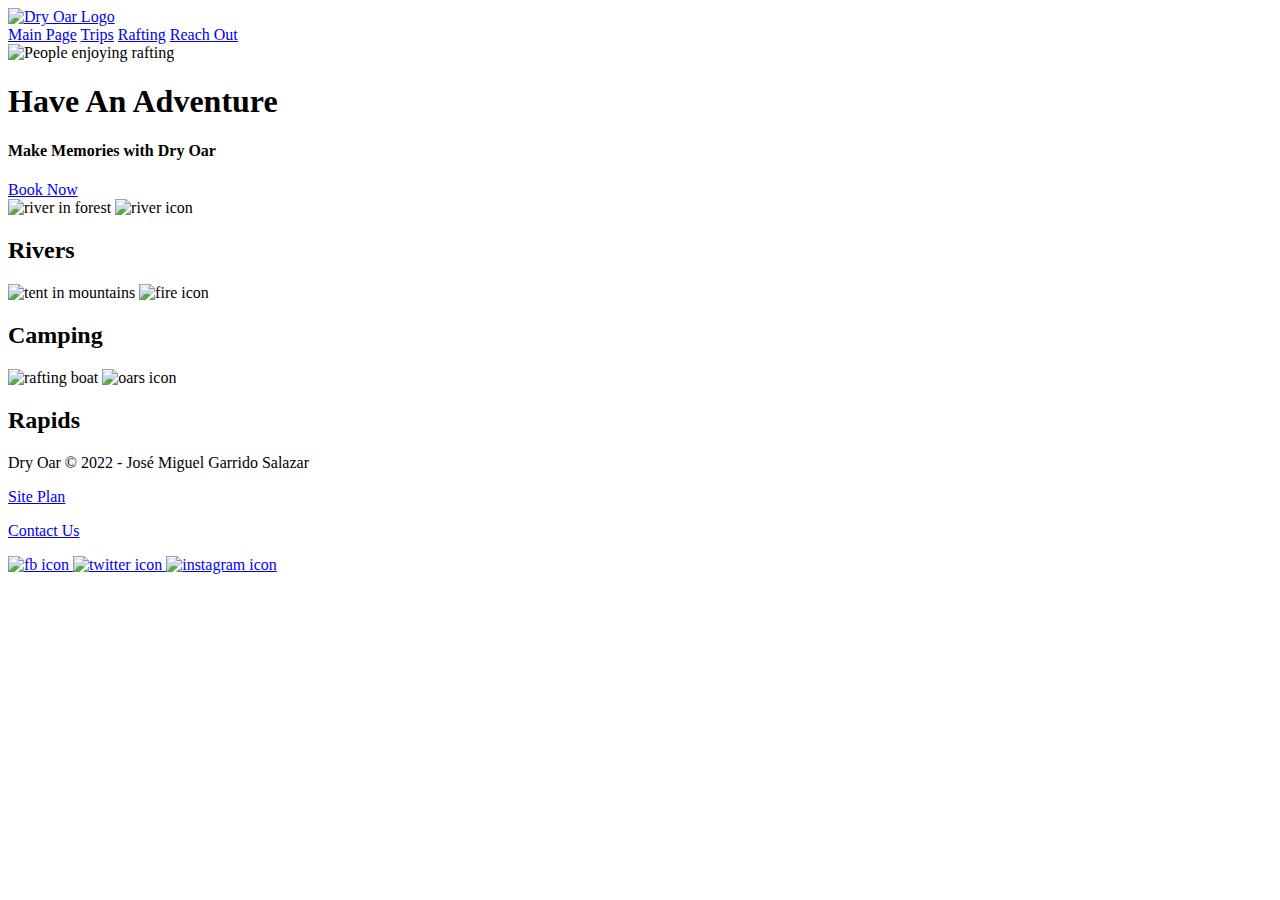
==== index.html @ 1d6b9b56 "excelent" ====
<!DOCTYPE html>
<html lang="en">
<head>
    <meta charset="UTF-8">
    <meta http-equiv="X-UA-Compatible" content="IE=edge">
    <meta name="viewport" content="width=device-width, initial-scale=1.0">
    <title>Home</title>
</head>
<body>
    <header>

        <a id="logo-link" href="index.html">
            <img class="logo" src="images/logo.png" alt="Dry Oar Logo">
        </a>
        <nav>
            <a href="index.html">Main Page</a>
            <a href="#">Trips</a>
            <a href="site-plan-rafting.html">Rafting</a>
            <a href="contact.html">Reach Out</a>
        </nav>
    </header>
    <div id="hero">
        <div>
            <div id="hero-box">
                
                <img src="images/hero.png" alt="People enjoying rafting" id="hero-img">
                <section id="hero-msg">
                    <h1 class="home-title">Have An Adventure</h1>
                    <h4>Make Memories with Dry Oar</h4>
                    <div class="button-box">
                        <a href="contact.html" class="book">
                            Book Now
                        </a>
                    </div>
                </section>
            </div>
        </div>
    </div>


    <main class="home-grid">
        <section class="rivers-card">
            <img class="card-img" src="images/rivers.jpeg" alt="river in forest">
            <img class="icon" src="images/river_icon.png" alt="river icon">
            <h2>Rivers</h2>
        </section>
        <section class="camping-card">
            <img class="card-img" src="images/camping.jpeg" alt="tent in mountains">
            <img class="icon" src="images/fire_icon.png" alt="fire icon">
            <h2>Camping</h2>
        </section>
        <section class="rapids-card">
            <img class="card-img" src="images/rapids.jpeg" alt="rafting boat">
            <img class="icon" src="images/oars.png" alt="oars icon">
            <h2>Rapids</h2>
        </section>
    </main>
    
    <footer>
        <p>Dry Oar &copy; 2022 - José Miguel Garrido Salazar</p>
        <p><a href="site-plan-rafting.html">Site Plan</a></p>
        <p><a href="contact.html">Contact Us</a></p>
        <div class="social">
            <a href="https://facebook.com">
                <img src="images/facebook.png" alt="fb icon">
            </a>
            <a href="https://twitter.com">
                <img src="images/twitter.png" alt="twitter icon">
            </a>
            <a href="https://instagram.com">
                <img src="images/instagram.png" alt="instagram icon">
            </a>
        </div>
    </footer>

    
</body>
</html>
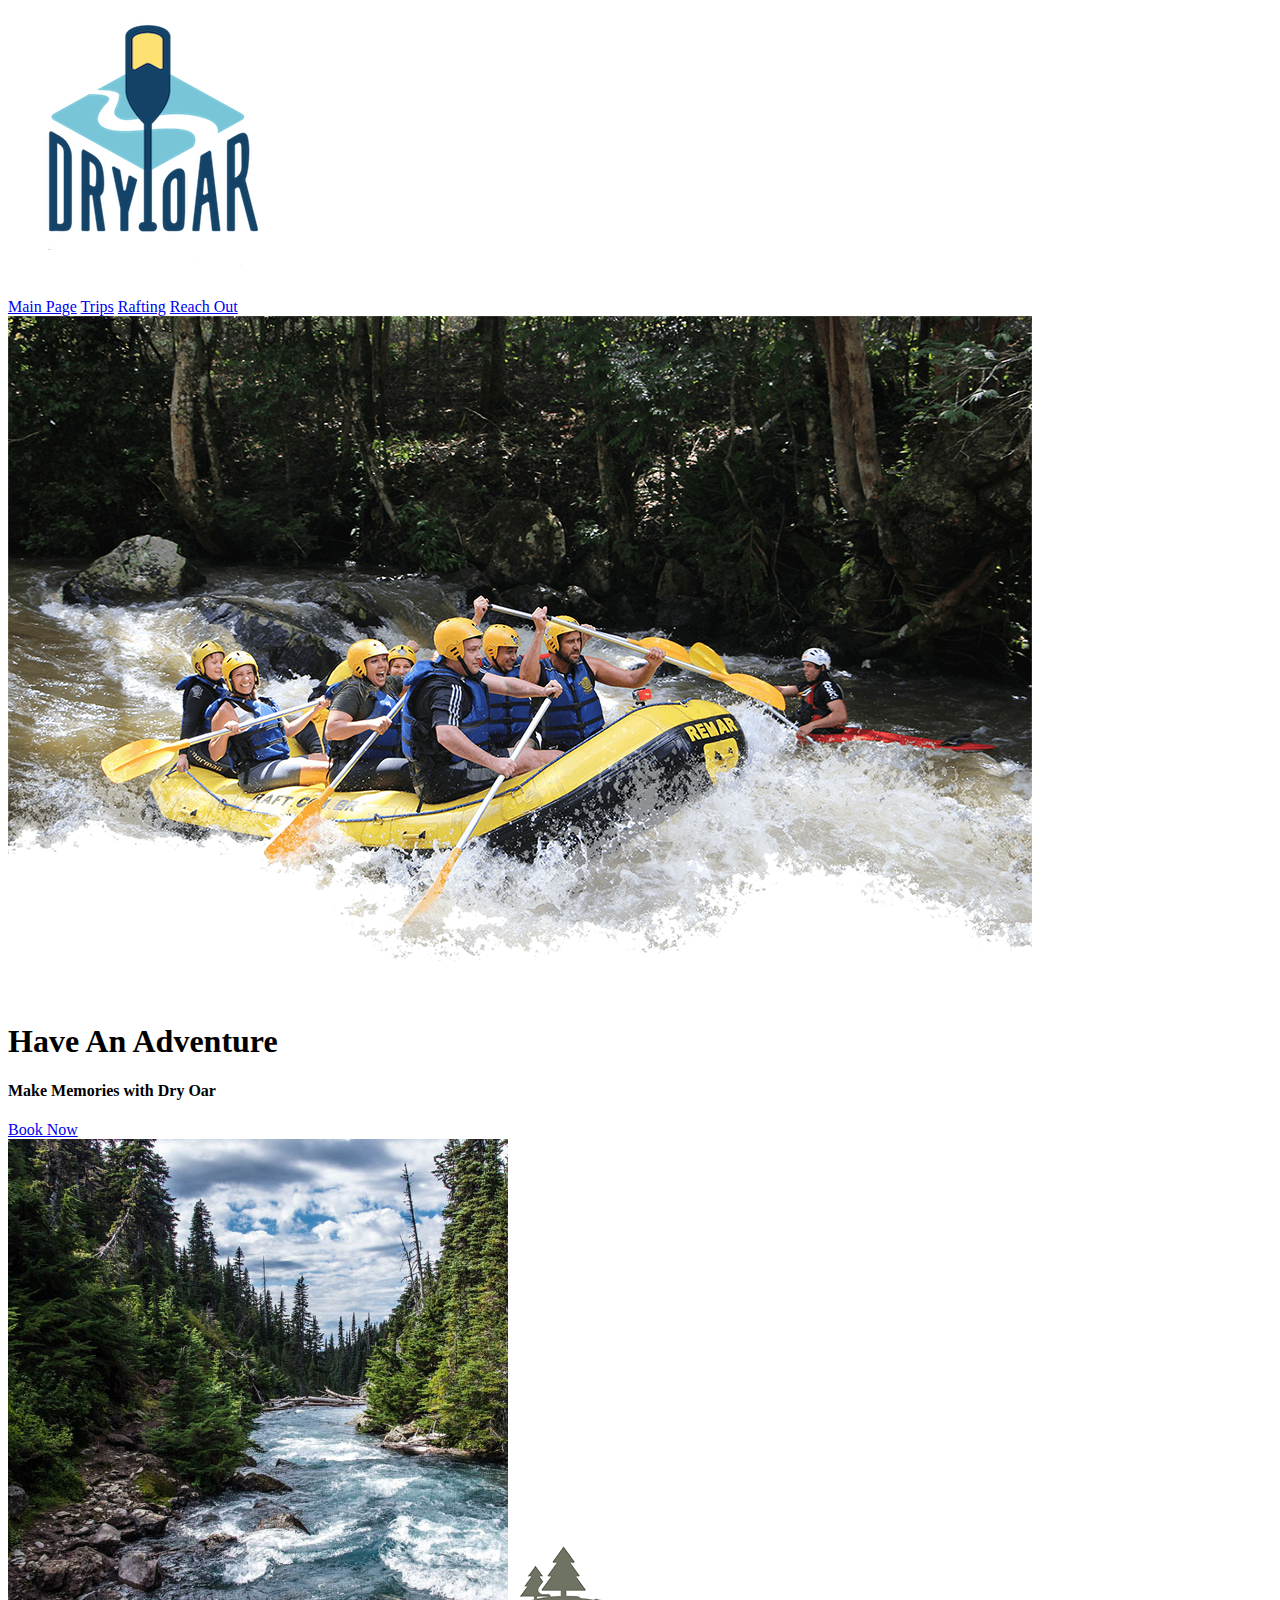
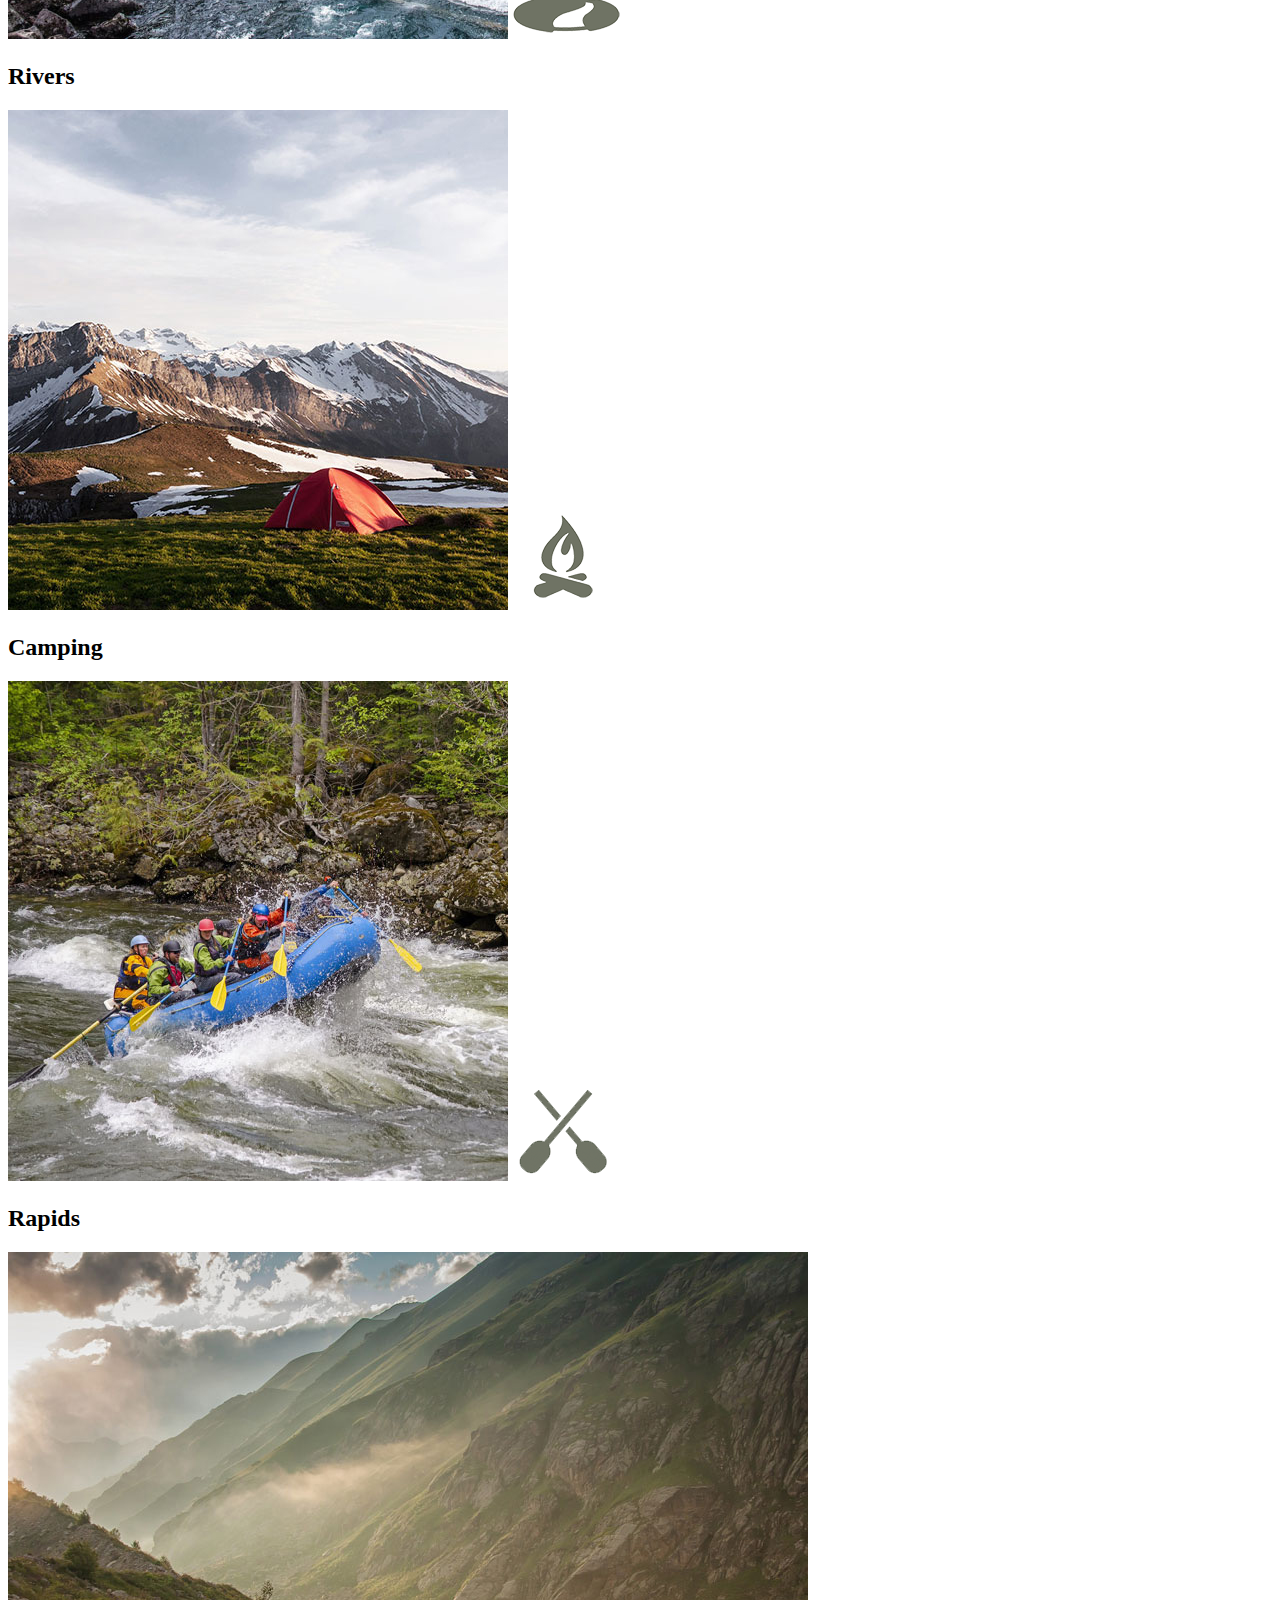
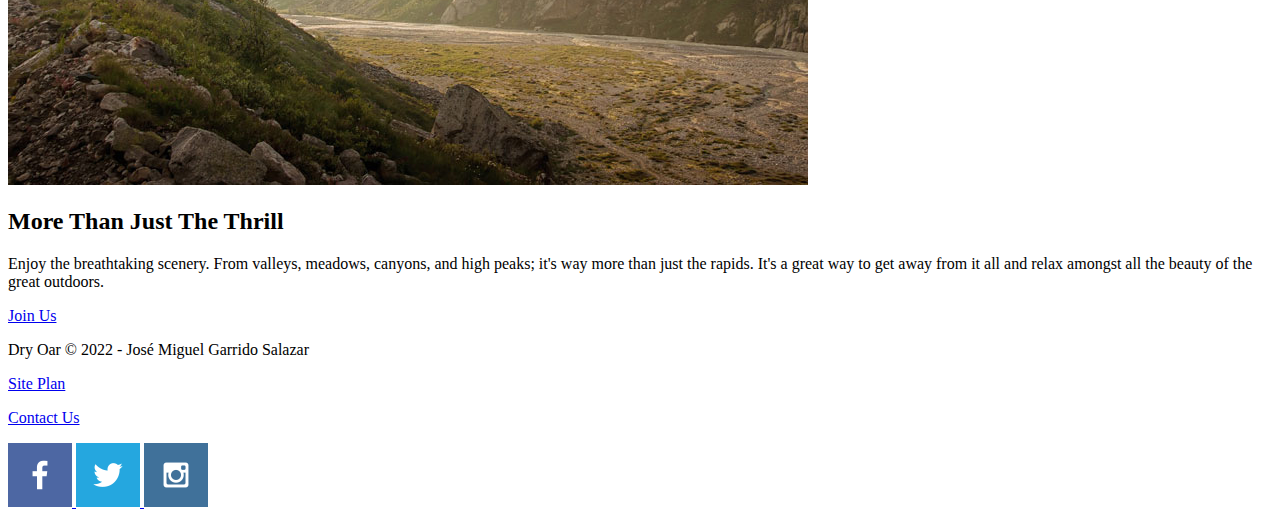
==== commit 410c5288: "Update index.html" ====
--- a/index.html
+++ b/index.html
@@ -4,22 +4,24 @@
     <meta charset="UTF-8">
     <meta http-equiv="X-UA-Compatible" content="IE=edge">
     <meta name="viewport" content="width=device-width, initial-scale=1.0">
+    <link rel="stylesheet" href="styles/styles.css">
     <title>Home</title>
 </head>
 <body>
-    <header>
+    <div id="content">
+        <header>
 
         <a id="logo-link" href="index.html">
             <img class="logo" src="images/logo.png" alt="Dry Oar Logo">
         </a>
         <nav>
-            <a href="index.html">Main Page</a>
-            <a href="#">Trips</a>
-            <a href="site-plan-rafting.html">Rafting</a>
-            <a href="contact.html">Reach Out</a>
+            <a href="index.html" target="_blank">Main Page</a>
+            <a href="#" target="_blank">Trips</a>
+            <a href="site-plan-rafting.html" target="_blank">Rafting</a>
+            <a href="contact.html" target="_blank">Reach Out</a>
         </nav>
-    </header>
-    <div id="hero">
+        </header>
+        <div id="hero">
         <div>
             <div id="hero-box">
                 
@@ -35,10 +37,10 @@
                 </section>
             </div>
         </div>
-    </div>
+        </div>
 
 
-    <main class="home-grid">
+        <main class="home-grid">
         <section class="rivers-card">
             <img class="card-img" src="images/rivers.jpeg" alt="river in forest">
             <img class="icon" src="images/river_icon.png" alt="river icon">
@@ -54,9 +56,17 @@
             <img class="icon" src="images/oars.png" alt="oars icon">
             <h2>Rapids</h2>
         </section>
-    </main>
+
+        <div id="background"></div>
+        <img class="mountains" src="images/mountains.jpeg" alt="Misty mountains">
+        <section class="msg">
+            <h2>More Than Just The Thrill</h2>
+            <p>Enjoy the breathtaking scenery. From valleys, meadows, canyons, and high peaks; it's way more than just the rapids. It's a great way to get away from it all and relax amongst all the beauty of the great outdoors. </p>
+            <a class='join' href="rivers.html">Join Us</a>
+        </section>
+        </main>
     
-    <footer>
+        <footer>
         <p>Dry Oar &copy; 2022 - José Miguel Garrido Salazar</p>
         <p><a href="site-plan-rafting.html">Site Plan</a></p>
         <p><a href="contact.html">Contact Us</a></p>
@@ -71,8 +81,8 @@
                 <img src="images/instagram.png" alt="instagram icon">
             </a>
         </div>
-    </footer>
-
+        </footer>
+    </div>
     
 </body>
-</html>+</html>
--- a/styles/styles.css
+++ b/styles/styles.css
@@ -0,0 +1,9 @@
+.main-para {
+    font-size: 1.5em;
+    line-height: 1.5em;
+}
+
+#active {
+    background-color: white;
+    color: steelblue;
+}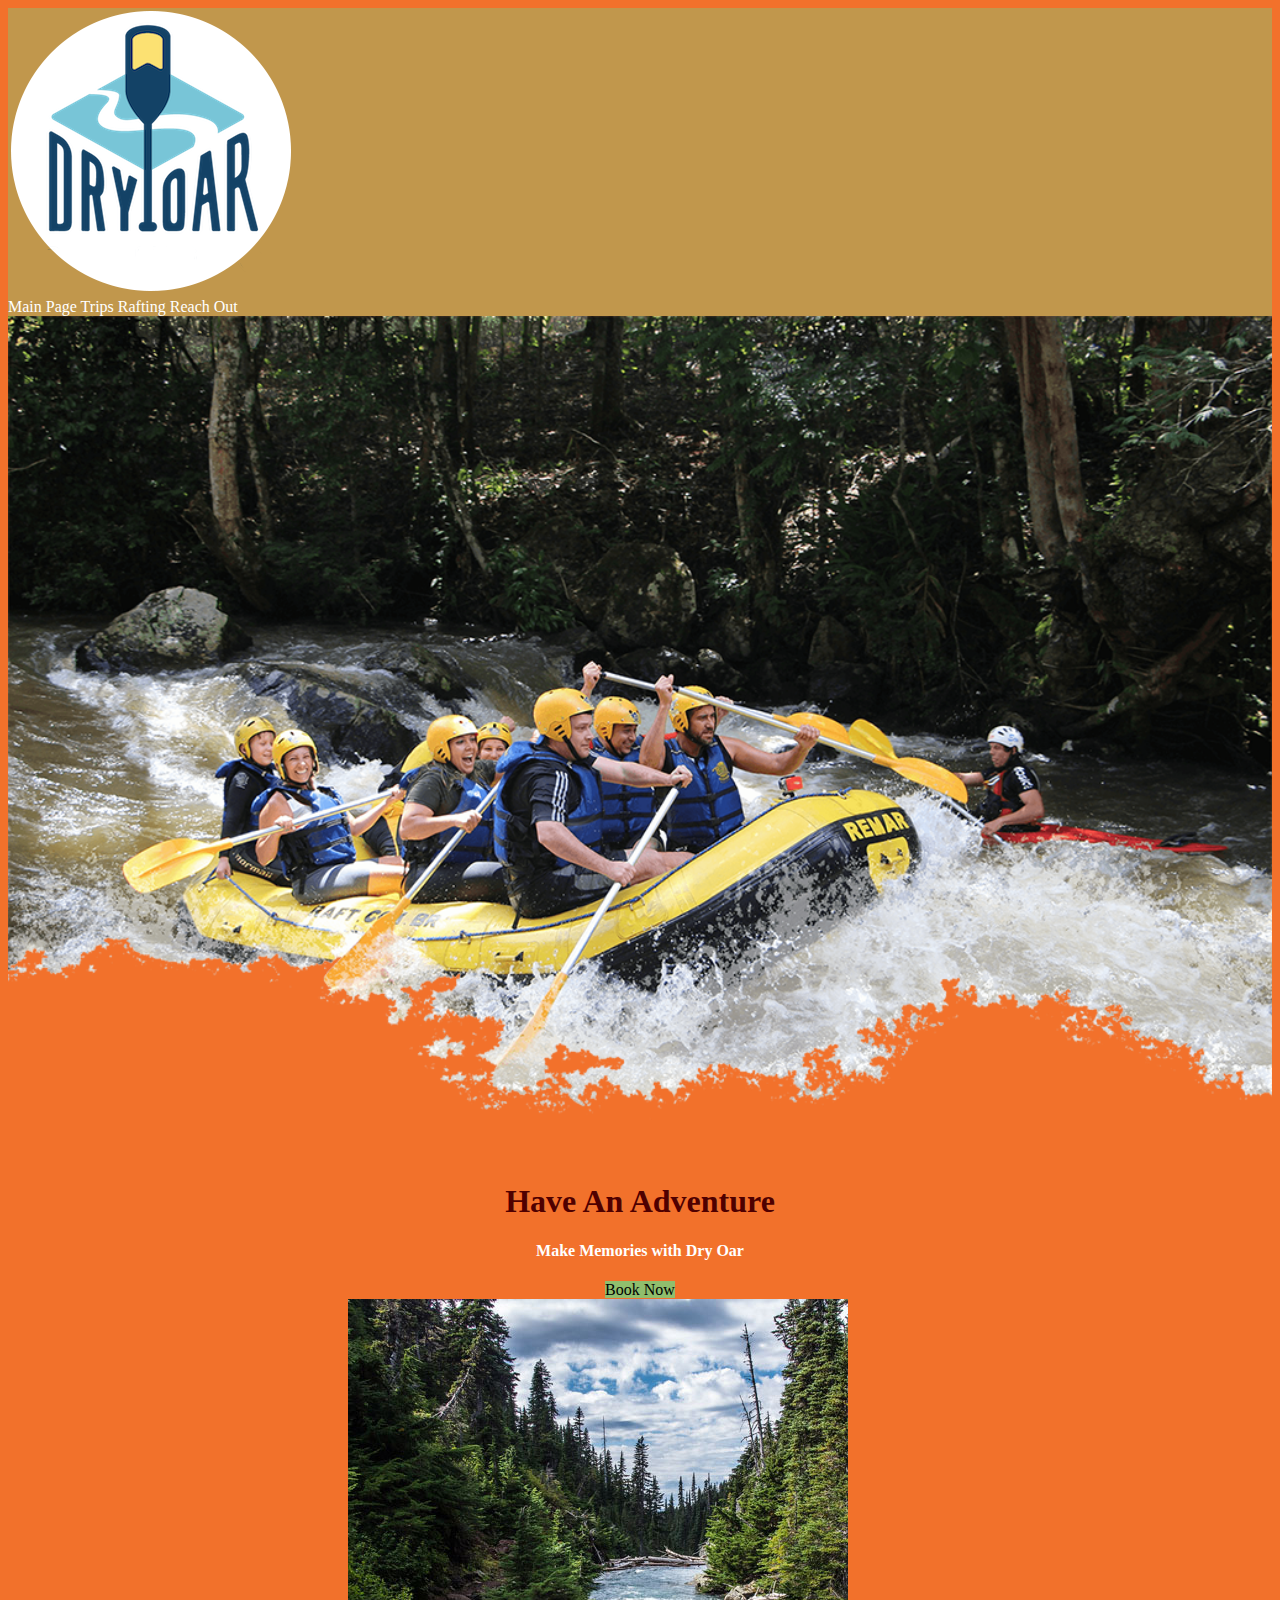
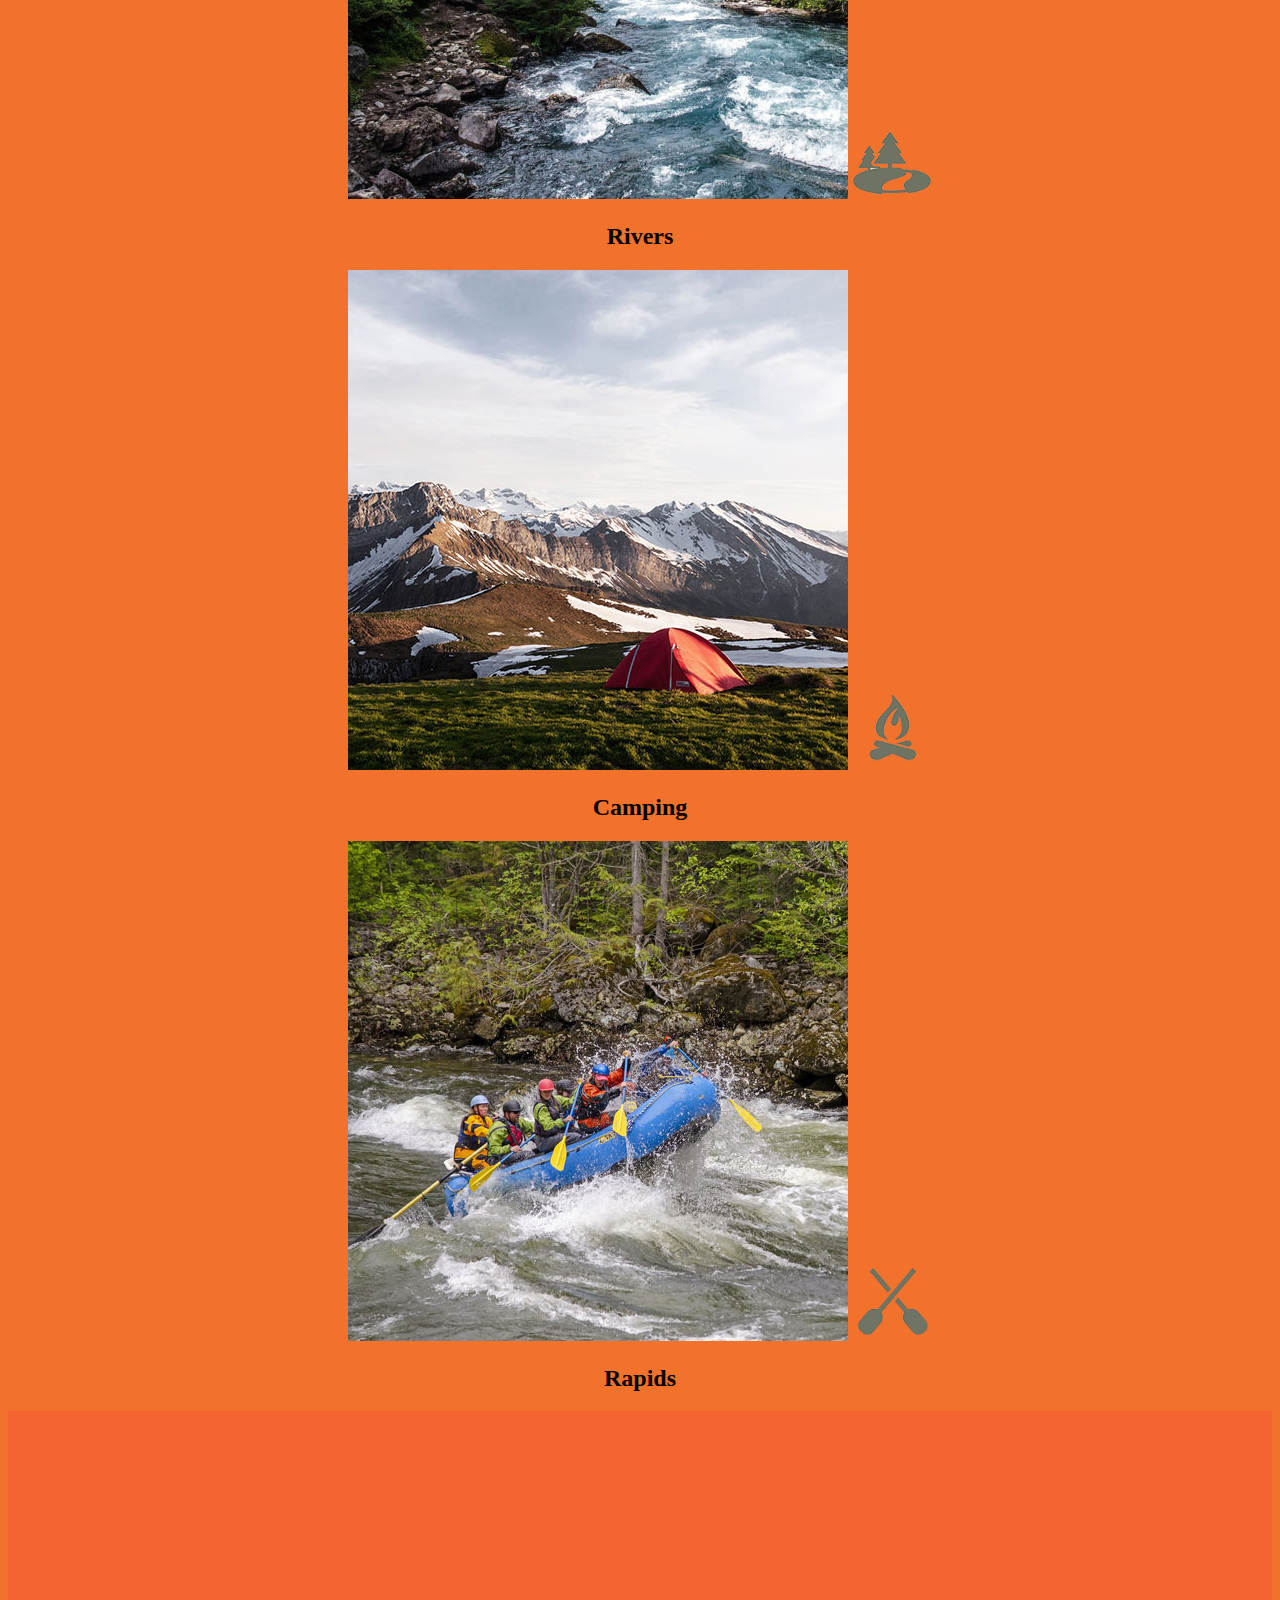
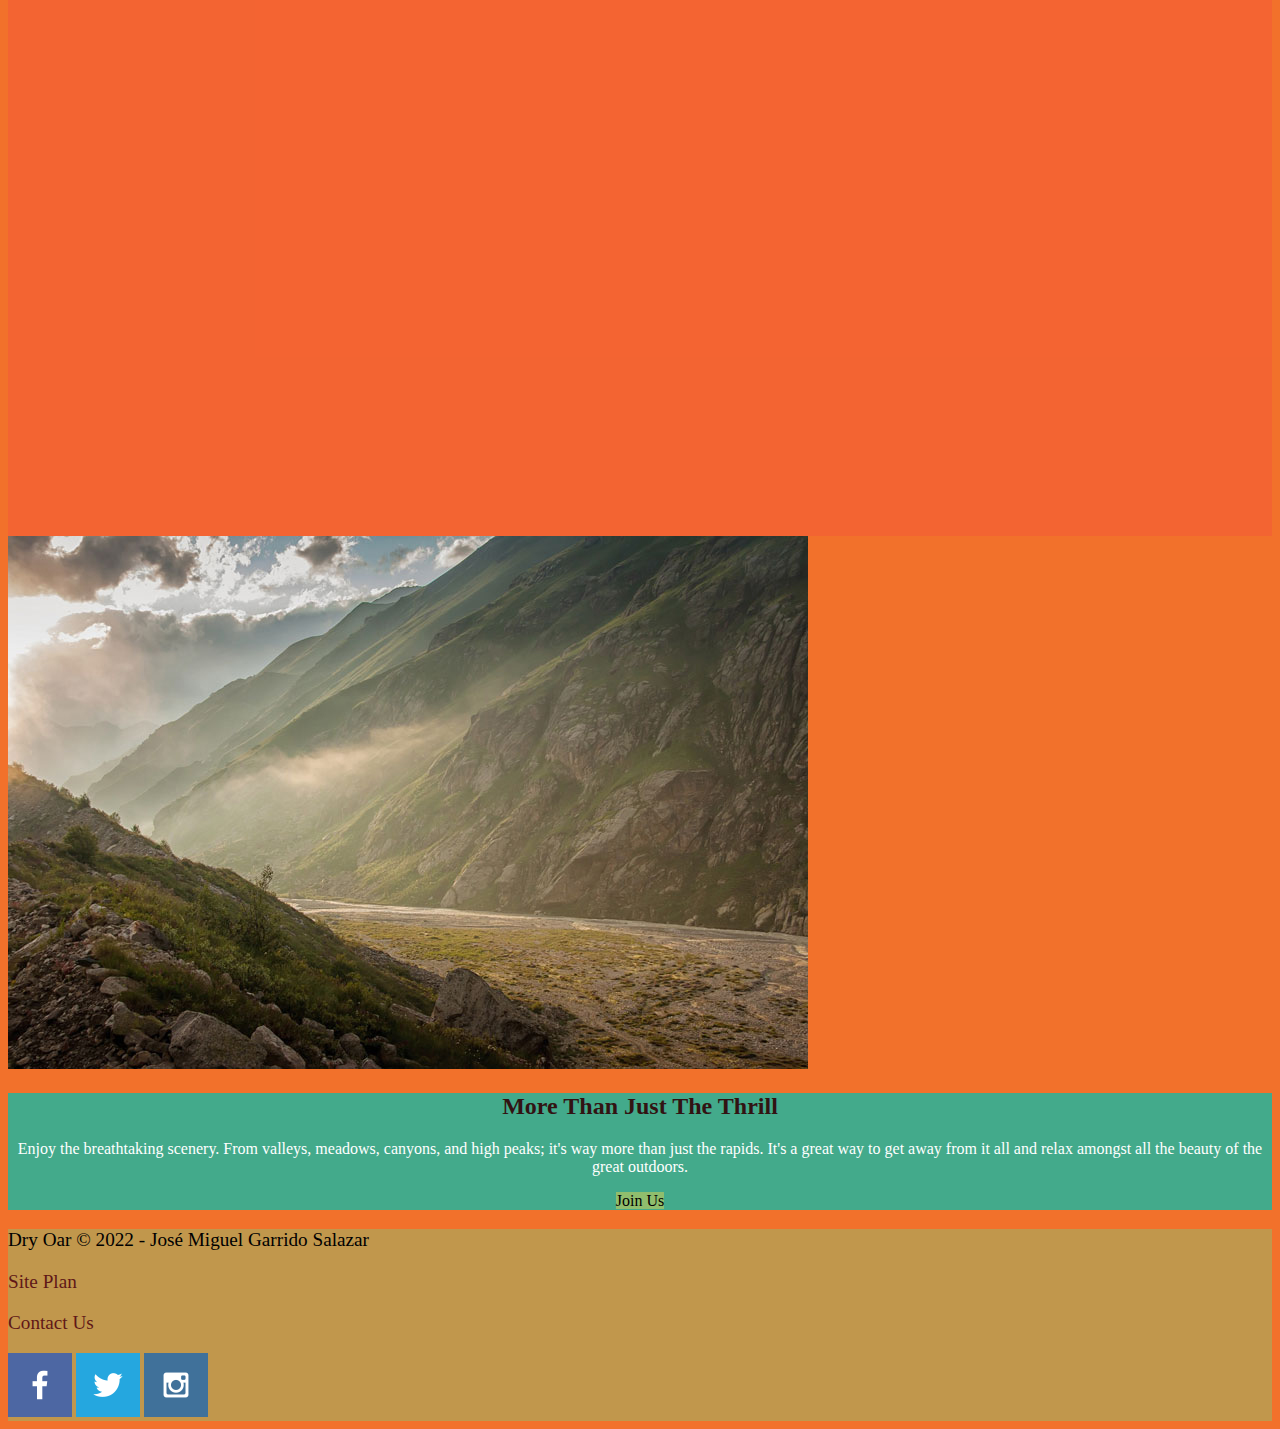
==== commit 0f5e1d02: "Update index.html" ====
--- a/index.html
+++ b/index.html
@@ -86,3 +86,7 @@
     
 </body>
 </html>
+
+    
+</body>
+</html>
--- a/styles/styles.css
+++ b/styles/styles.css
@@ -6,4 +6,125 @@
 #active {
     background-color: white;
     color: steelblue;
-}+}
+#content{
+    max-width: 1600px;
+    margin: 0 auto;
+    
+}
+/*centrar */
+
+
+
+nav a{
+text-align: center;
+color: white;
+text-decoration: none;
+
+}
+#hero-msg h1, #hero-msg h4{
+
+text-align: center;
+}
+.button-box{
+text-align: center;
+}
+main section{
+text-align: center;
+}
+
+
+
+/* darle colores a todos*/
+
+
+
+
+
+body{
+   background-color: rgba(242, 113, 43);
+}
+header{
+    background-color: rgba(144, 190, 109,0.5);
+}
+nav a:hover{
+    color: white;
+    text-decoration: underline;
+}
+.book, .join{
+    background-color: #90BE6D;
+}
+.book:hover, .join:hover{
+    color: white;
+}
+#background{
+    height: 725px;
+    background-color: #f9414446;
+}
+.msg{
+    background-color: #43AA8B;
+}
+footer{
+    background-color: rgba(144, 190, 109,0.5);
+}
+
+
+/* colores de la fuente*/
+
+
+nav a:hover{
+    background-color: #43AA8B;
+}
+
+.home-title{
+    color: rgb(79, 0, 0);
+}
+h4{
+    color: white;
+}
+.book, .join{
+    color: #000000;
+    text-decoration: none;
+}
+.book:hover, .join:hover{
+    color: rgb(255, 255, 255);
+    text-decoration: underline;
+}
+.msg h2{
+    color: rgb(50, 19, 19);
+}
+.msg p{color: white;}
+
+footer h3{
+    color: rgb(255, 255, 255);
+}
+footer a{
+    color: rgb(96, 23, 23);
+    text-decoration: none;
+}
+footer a:hover{
+    background-color: #00000052;
+    color: rgba(255, 255, 255, 0.643);
+    text-decoration: underline;
+}
+
+
+/* widths*/
+
+.icon{
+    width: 80px;
+}
+#hero-img{
+    width: 100%;
+}
+
+footer p {
+    font-size: 1.2em;
+} 
+
+footer p a:hover{
+    text-decoration: underline;
+}
+
+
+
